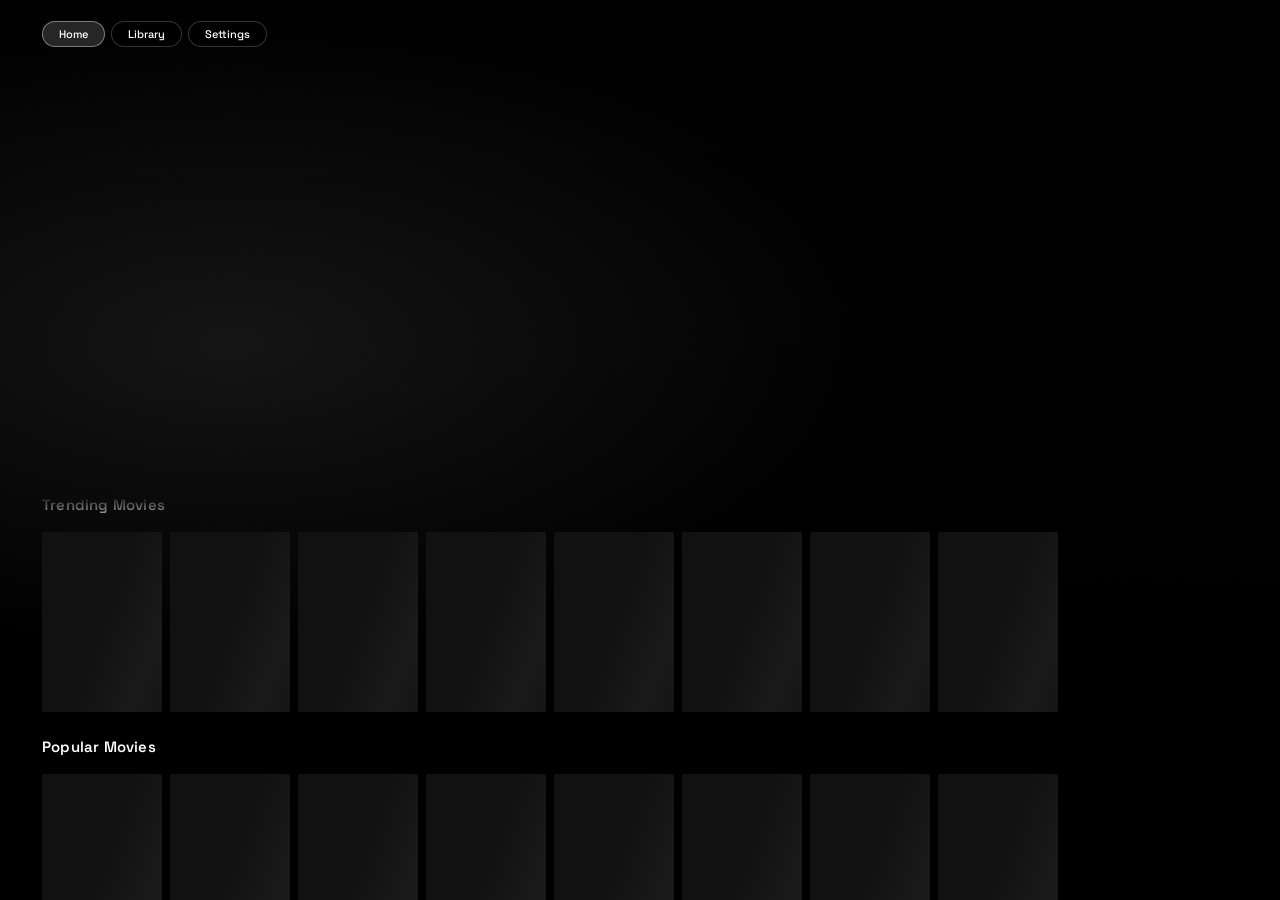
==== app/src/main/assets/index.html @ 2d1cd494 "Show backend tunnel and clean posters" ====
<!DOCTYPE html>
<html lang="en">
<head>
  <meta charset="UTF-8">
  <meta name="viewport" content="width=device-width, initial-scale=1.0">
  <title>ALEX</title>
  <link rel="preconnect" href="https://fonts.googleapis.com">
  <link rel="preconnect" href="https://fonts.gstatic.com" crossorigin>
  <link href="https://fonts.googleapis.com/css2?family=Space+Grotesk:wght@400;500;600;700&display=swap" rel="stylesheet">
  <link rel="stylesheet" href="style.css">
</head>
<body>

  <!-- Nav Pills -->
  <nav id="nav-bar">
    <button class="nav-pill focusable active" data-page="home">Home</button>
    <button class="nav-pill focusable" data-page="library">Library</button>
    <button class="nav-pill focusable" data-page="settings">Settings</button>
    <div id="library-status" class="nav-pill nav-status hidden" role="status" aria-live="polite"></div>
  </nav>

  <!-- Coming Soon Overlay -->
  <div id="coming-soon" class="hidden">
    <span>Coming Soon</span>
  </div>

  <!-- Settings Section -->
  <section id="settings-page" class="hidden">
    <div id="settings-list">
      <div class="settings-item settings-info focusable" id="settings-tunnel" data-action="info" tabindex="-1">
        <div class="settings-item-left">
          <div class="settings-item-title">Backend Tunnel</div>
          <div class="settings-item-desc" id="settings-tunnel-url">Not connected</div>
        </div>
      </div>
      <div class="settings-item focusable" id="settings-update" data-action="update" tabindex="-1">
        <div class="settings-item-left">
          <div class="settings-item-title">Update App</div>
          <div class="settings-item-desc">Download and install the latest version</div>
        </div>
        <button class="settings-action-btn" id="settings-update-btn">Download Update</button>
      </div>
      <div class="settings-item focusable" id="settings-refresh" data-action="refresh" tabindex="-1">
        <div class="settings-item-left">
          <div class="settings-item-title">Refresh Content</div>
          <div class="settings-item-desc">Clear cache and fetch the latest TMDB data</div>
        </div>
        <button class="settings-action-btn" id="settings-refresh-btn">Refresh Now</button>
      </div>
    </div>
  </section>

  <!-- Hero Section -->
  <section id="hero">
    <div id="hero-backdrop"></div>
    <div id="hero-gradient"></div>
    <div id="hero-content">
      <h1 id="hero-title"></h1>
      <div id="hero-meta"></div>
      <p id="hero-overview"></p>
    </div>
  </section>

  <!-- Content Rows -->
  <section id="content">
    <div class="row" data-row-id="trending">
      <h2 class="row-title">Trending Movies</h2>
      <div class="row-scroll"></div>
    </div>
    <div class="row" data-row-id="popular">
      <h2 class="row-title">Popular Movies</h2>
      <div class="row-scroll"></div>
    </div>
  </section>

  <!-- Library Section -->
  <section id="library" class="hidden" aria-label="Library">
    <div id="library-list" role="list"></div>
  </section>

  <script src="app.js"></script>
</body>
</html>
---- app/src/main/assets/style.css ----
/* ── Reset & Base ── */
*, *::before, *::after { margin: 0; padding: 0; box-sizing: border-box; font-family: inherit; }

:root {
  --bg: #000;
  --surface: #0a0a0a;
  --card: #111;
  --text: #fff;
  --text-dim: #888;
  --focus-ring: #fff;
  --radius: 2px;
}

html {
  font-size: 13px;
  overflow-x: hidden;
}

body {
  background: var(--bg);
  color: var(--text);
  font-family: 'Space Grotesk', sans-serif;
  overflow-x: hidden;
  -webkit-font-smoothing: antialiased;
}

/* Disable mouse cursor for TV feel — remove if testing on desktop */
/* body { cursor: none; } */

.hidden { display: none; }

/* ── Nav Pills ── */
#nav-bar {
  position: fixed;
  top: 21px;
  left: 42px;
  right: 42px;
  z-index: 30;
  display: flex;
  align-items: center;
  gap: 6px;
}

.nav-pill {
  padding: 5px 16px;
  border: 1px solid rgba(255,255,255,0.2);
  border-radius: 38px;
  background: rgba(0,0,0,0.4);
  color: var(--text);
  font-size: 0.85rem;
  font-weight: 500;
  cursor: pointer;
  outline: none;
  backdrop-filter: blur(6px);
  -webkit-backdrop-filter: blur(6px);
  transition: transform 0.12s cubic-bezier(0.25, 0.1, 0.25, 1), box-shadow 0.12s cubic-bezier(0.25, 0.1, 0.25, 1), background 0.12s cubic-bezier(0.25, 0.1, 0.25, 1), color 0.12s cubic-bezier(0.25, 0.1, 0.25, 1);
  will-change: transform, box-shadow, background, color;
}

.nav-pill.active {
  background: rgba(255,255,255,0.15);
  color: var(--text);
  border-color: rgba(255,255,255,0.4);
}

.nav-pill.focusable:focus {
  transform: scale(1.05);
  box-shadow: none;
  background: #fff;
  color: #000;
  border-color: #fff;
  backdrop-filter: none;
  -webkit-backdrop-filter: none;
}

.nav-status {
  margin-left: auto;
  cursor: default;
  pointer-events: none;
  color: var(--text-dim);
  border-color: rgba(255,255,255,0.12);
  background: rgba(255,255,255,0.08);
  max-width: 270px;
  white-space: nowrap;
  overflow: hidden;
  text-overflow: ellipsis;
}

/* ── Coming Soon ── */
#coming-soon {
  position: fixed;
  inset: 0;
  z-index: 20;
  display: flex;
  align-items: center;
  justify-content: center;
  background: var(--bg);
}

#coming-soon span {
  font-size: 1.6rem;
  font-weight: 600;
  color: var(--text-dim);
  letter-spacing: 1px;
}

#coming-soon.hidden {
  display: none;
}

/* ── Settings ── */
#settings-page {
  position: fixed;
  inset: 0;
  z-index: 2;
  padding: 66px 42px 18px;
  background: var(--bg);
}

#settings-list {
  margin-top: 12px;
  display: flex;
  flex-direction: column;
  gap: 8px;
}

.settings-item {
  display: flex;
  align-items: center;
  justify-content: space-between;
  padding: 14px 16px;
  border-radius: var(--radius);
  background: rgba(255,255,255,0.06);
  outline: none;
}

.settings-info {
  background: rgba(255,255,255,0.04);
}

.settings-item.focusable:focus {
  transform: none;
  box-shadow: inset 0 0 0 2px var(--focus-ring);
  background: rgba(255,255,255,0.1);
}

.settings-item-title {
  font-size: 1rem;
  font-weight: 600;
}

.settings-item-desc {
  font-size: 0.82rem;
  color: var(--text-dim);
  margin-top: 2px;
  word-break: break-all;
}

.settings-action-btn {
  padding: 6px 18px;
  border-radius: 20px;
  border: 1px solid rgba(255,255,255,0.25);
  background: rgba(255,255,255,0.1);
  color: #fff;
  font-size: 0.82rem;
  font-weight: 600;
  font-family: inherit;
  cursor: pointer;
  pointer-events: none;
}

.settings-action-btn:disabled {
  opacity: 0.5;
}

/* ── Library ── */
#library {
  position: fixed;
  inset: 0;
  z-index: 2;
  padding: 66px 42px 18px;
  background: var(--bg);
  overflow: hidden;
}

#library-list {
  height: calc(100vh - 84px);
  overflow-y: auto;
  scrollbar-width: none;
  will-change: scroll-position;
  transform: translateZ(0);
}

#library-list::-webkit-scrollbar { display: none; }

.library-item {
  display: flex;
  align-items: center;
  justify-content: space-between;
  gap: 10px;
  padding: 9px 12px;
  border-radius: var(--radius);
  background: rgba(255,255,255,0.06);
  margin-bottom: 6px;
  outline: none;
  will-change: transform, box-shadow;
}

.library-left {
  display: flex;
  align-items: center;
  gap: 9px;
  min-width: 0;
  flex: 1;
}

.library-icon {
  width: 18px;
  height: 18px;
  color: var(--text-dim);
  flex-shrink: 0;
  display: flex;
  align-items: center;
  justify-content: center;
}

.library-icon svg {
  width: 18px;
  height: 18px;
  display: block;
}

.library-name {
  font-size: 1rem;
  font-weight: 500;
  overflow: hidden;
  text-overflow: ellipsis;
  white-space: nowrap;
  flex: 1;
}

.library-meta {
  font-size: 0.85rem;
  color: var(--text-dim);
  flex-shrink: 0;
}

.library-item.focusable:focus {
  transform: none;
  box-shadow: inset 0 0 0 2px var(--focus-ring);
  background: rgba(255,255,255,0.1);
}


.library-empty {
  padding: 10px 12px;
  color: var(--text-dim);
  font-size: 0.95rem;
}


/* ── Hero ── */
#hero {
  position: fixed;
  top: 0;
  left: 0;
  width: 100%;
  height: 100vh;
  overflow: hidden;
  z-index: 0;
}

#hero-backdrop {
  position: absolute;
  inset: 0;
  background-size: cover;
  background-position: center 20%;
}

#hero-backdrop {
  transition: opacity 0.35s ease-out;
}
#hero-backdrop.fade-out { opacity: 0; }
#hero-backdrop.fade-in  { opacity: 1; }

#hero-gradient {
  position: absolute;
  inset: 0;
  background:
    radial-gradient(1100px 520px at 18% 38%, rgba(255,255,255,0.08), transparent 60%),
    linear-gradient(
      180deg,
      rgba(0,0,0,0.05) 0%,
      rgba(0,0,0,0.65) 42%,
      rgba(0,0,0,0.92) 72%,
      var(--bg) 100%
    );
}

#hero-gradient::after {
  content: "";
  position: absolute;
  inset: 0;
  background-image: repeating-radial-gradient(
    circle at 0 0,
    rgba(255,255,255,0.04) 0,
    rgba(255,255,255,0.04) 1px,
    transparent 1px,
    transparent 2px
  );
  opacity: 0.35;
  mix-blend-mode: soft-light;
  pointer-events: none;
}

#hero-content {
  position: absolute;
  bottom: 45vh;
  left: 42px;
  max-width: 560px;
  z-index: 2;
}

#hero-content {
  transition: opacity 0.2s ease;
}

#hero-title {
  font-size: 3.2rem;
  font-weight: 700;
  letter-spacing: -0.7px;
  line-height: 1.05;
  margin-bottom: 6px;
  text-shadow: 0 6px 18px rgba(0,0,0,0.6);
}

#hero-meta {
  display: flex;
  flex-wrap: wrap;
  align-items: center;
  gap: 4px;
  margin-bottom: 12px;
}

.hero-badge {
  display: inline-flex;
  align-items: center;
  padding: 0;
  border-radius: 0;
  font-size: 0.82rem;
  font-weight: 600;
  letter-spacing: 0.08em;
  text-transform: uppercase;
  backdrop-filter: none;
  -webkit-backdrop-filter: none;
}

.hero-badge + .hero-badge::before {
  content: "•";
  margin: 0 8px 0 6px;
  color: rgba(255,255,255,0.35);
}

.hero-year-badge {
  background: transparent;
  border: none;
  color: #fff;
}

.hero-rating-badge {
  background: transparent;
  border: none;
  color: #ffd23c;
  letter-spacing: 0.03em;
  text-transform: none;
}

.hero-genre-badge {
  background: transparent;
  border: none;
  color: rgba(255,255,255,0.75);
}

#hero-overview {
  font-size: 1rem;
  line-height: 1.55;
  color: rgba(255,255,255,0.82);
  display: -webkit-box;
  -webkit-line-clamp: 3;
  -webkit-box-orient: vertical;
  overflow: hidden;
  margin-bottom: 12px;
}

/* ── Content Rows ── */
#content {
  position: fixed;
  bottom: 0;
  left: 0;
  width: 100%;
  height: 45vh;
  z-index: 2;
  overflow-y: hidden;
  padding-bottom: 15px;
  mask-image: linear-gradient(to bottom, transparent 0%, black 8%);
  -webkit-mask-image: linear-gradient(to bottom, transparent 0%, black 8%);
}

.row {
  margin-bottom: 15px;
  overflow: visible;
}

.row-title {
  font-size: 1.15rem;
  font-weight: 600;
  padding: 0 42px 8px;
  letter-spacing: 0.2px;
}

.row-scroll {
  display: flex;
  gap: 8px;
  padding: 10px 42px;
  overflow-x: auto;
  overflow-y: visible;
  scrollbar-width: none;
  clip-path: inset(-15px -0px -15px -0px);
  position: relative;
  will-change: scroll-position;
  transform: translateZ(0);
  scroll-behavior: auto;
}

.row-scroll::-webkit-scrollbar { display: none; }

/* ── Movie Card ── */
.card {
  flex: 0 0 120px;
  border-radius: var(--radius);
  overflow: hidden;
  position: relative;
  outline: none;
  transition: transform 0.12s cubic-bezier(0.25, 0.1, 0.25, 1), box-shadow 0.12s cubic-bezier(0.25, 0.1, 0.25, 1);
  background: var(--card);
  will-change: transform, box-shadow;
  contain: layout style paint;
}

.card-poster {
  width: 100%;
  aspect-ratio: 2/3;
  object-fit: cover;
  display: block;
  border-radius: var(--radius);
}

/* ── Focus States (TV D-pad) ── */
.focusable:focus {
  transform: scale(1.08);
  box-shadow: 0 0 0 2px var(--focus-ring);
  z-index: 10;
}

/* ── Loading Skeleton ── */
.card.skeleton .card-poster {
  visibility: hidden;
}

.card.skeleton::before {
  content: '';
  position: absolute;
  inset: 0;
  background: linear-gradient(110deg, #111 30%, #1a1a1a 50%, #111 70%);
  background-size: 200% 100%;
  animation: shimmer 1.2s ease-in-out infinite;
  border-radius: var(--radius);
}

@keyframes shimmer {
  0%   { background-position: 200% 0; }
  100% { background-position: -200% 0; }
}
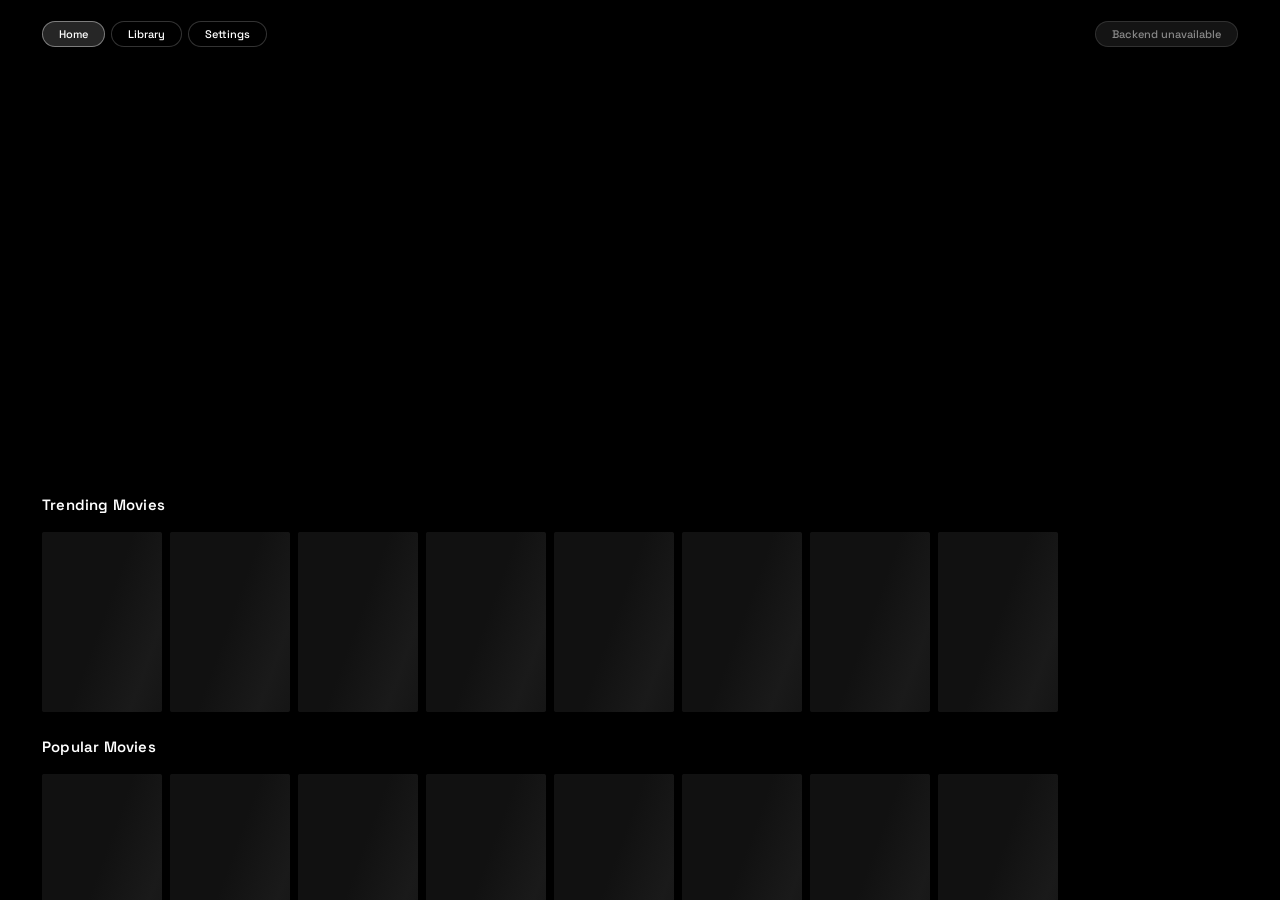
==== commit 5e8eba23: "Refactor WebView assets" ====
--- a/app/src/main/assets/index.html
+++ b/app/src/main/assets/index.html
@@ -27,7 +27,7 @@
   <!-- Settings Section -->
   <section id="settings-page" class="hidden">
     <div id="settings-list">
-      <div class="settings-item settings-info focusable" id="settings-tunnel" data-action="info" tabindex="-1">
+      <div class="settings-item focusable" id="settings-tunnel" data-action="info" tabindex="-1">
         <div class="settings-item-left">
           <div class="settings-item-title">Backend Tunnel</div>
           <div class="settings-item-desc" id="settings-tunnel-url">Not connected</div>
@@ -46,6 +46,13 @@
           <div class="settings-item-desc">Clear cache and fetch the latest TMDB data</div>
         </div>
         <button class="settings-action-btn" id="settings-refresh-btn">Refresh Now</button>
+      </div>
+      <div class="settings-item focusable" id="settings-history" data-action="clear-history" tabindex="-1">
+        <div class="settings-item-left">
+          <div class="settings-item-title">Playback History</div>
+          <div class="settings-item-desc" id="settings-history-desc">No playback history yet</div>
+        </div>
+        <button class="settings-action-btn" id="settings-history-btn">Clear History</button>
       </div>
     </div>
   </section>
@@ -75,9 +82,20 @@
 
   <!-- Library Section -->
   <section id="library" class="hidden" aria-label="Library">
+    <div id="library-breadcrumbs" aria-label="Library path"></div>
     <div id="library-list" role="list"></div>
   </section>
 
+  <script src="config.js"></script>
+  <script src="state.js"></script>
+  <script src="native-bridge.js"></script>
+  <script src="backend.js"></script>
+  <script src="tmdb.js"></script>
+  <script src="hero.js"></script>
+  <script src="library.js"></script>
+  <script src="settings.js"></script>
+  <script src="home.js"></script>
+  <script src="navigation.js"></script>
   <script src="app.js"></script>
 </body>
 </html>
--- a/app/src/main/assets/style.css
+++ b/app/src/main/assets/style.css
@@ -53,8 +53,7 @@
   outline: none;
   backdrop-filter: blur(6px);
   -webkit-backdrop-filter: blur(6px);
-  transition: transform 0.12s cubic-bezier(0.25, 0.1, 0.25, 1), box-shadow 0.12s cubic-bezier(0.25, 0.1, 0.25, 1), background 0.12s cubic-bezier(0.25, 0.1, 0.25, 1), color 0.12s cubic-bezier(0.25, 0.1, 0.25, 1);
-  will-change: transform, box-shadow, background, color;
+  transition: transform 0.12s cubic-bezier(0.25, 0.1, 0.25, 1), background 0.12s cubic-bezier(0.25, 0.1, 0.25, 1), color 0.12s cubic-bezier(0.25, 0.1, 0.25, 1), border-color 0.12s cubic-bezier(0.25, 0.1, 0.25, 1);
 }
 
 .nav-pill.active {
@@ -183,11 +182,25 @@
   overflow: hidden;
 }
 
+#library-breadcrumbs {
+  margin-bottom: 10px;
+}
+
+#library-breadcrumbs .library-item {
+  width: 100%;
+  margin-bottom: 0;
+}
+
+#library-breadcrumbs .library-name {
+  overflow: hidden;
+  text-overflow: ellipsis;
+  white-space: nowrap;
+}
+
 #library-list {
-  height: calc(100vh - 84px);
+  height: calc(100vh - 120px);
   overflow-y: auto;
   scrollbar-width: none;
-  will-change: scroll-position;
   transform: translateZ(0);
 }
 
@@ -203,13 +216,22 @@
   background: rgba(255,255,255,0.06);
   margin-bottom: 6px;
   outline: none;
-  will-change: transform, box-shadow;
+  transition: background 0.12s ease, outline-color 0.12s ease;
 }
 
 .library-left {
   display: flex;
   align-items: center;
   gap: 9px;
+  min-width: 0;
+  flex: 1;
+}
+
+.library-content {
+  display: flex;
+  flex-direction: column;
+  justify-content: center;
+  gap: 6px;
   min-width: 0;
   flex: 1;
 }
@@ -236,7 +258,21 @@
   overflow: hidden;
   text-overflow: ellipsis;
   white-space: nowrap;
-  flex: 1;
+  min-width: 0;
+}
+
+.library-progress {
+  width: 100%;
+  height: 2px;
+  border-radius: 999px;
+  background: rgba(255,255,255,0.14);
+  overflow: hidden;
+}
+
+.library-progress-fill {
+  height: 100%;
+  border-radius: inherit;
+  background: rgba(255,255,255,0.95);
 }
 
 .library-meta {
@@ -247,7 +283,8 @@
 
 .library-item.focusable:focus {
   transform: none;
-  box-shadow: inset 0 0 0 2px var(--focus-ring);
+  outline: 2px solid var(--focus-ring);
+  outline-offset: -2px;
   background: rgba(255,255,255,0.1);
 }
 
@@ -272,7 +309,10 @@
 
 #hero-backdrop {
   position: absolute;
-  inset: 0;
+  top: 0;
+  right: 0;
+  width: 70%;
+  height: 100%;
   background-size: cover;
   background-position: center 20%;
 }
@@ -287,30 +327,21 @@
   position: absolute;
   inset: 0;
   background:
-    radial-gradient(1100px 520px at 18% 38%, rgba(255,255,255,0.08), transparent 60%),
+    linear-gradient(
+      90deg,
+      var(--bg) 0%,
+      var(--bg) 28%,
+      rgba(0,0,0,0.85) 38%,
+      rgba(0,0,0,0.4) 55%,
+      transparent 75%
+    ),
     linear-gradient(
       180deg,
       rgba(0,0,0,0.05) 0%,
-      rgba(0,0,0,0.65) 42%,
-      rgba(0,0,0,0.92) 72%,
+      rgba(0,0,0,0.55) 50%,
+      rgba(0,0,0,0.92) 75%,
       var(--bg) 100%
     );
-}
-
-#hero-gradient::after {
-  content: "";
-  position: absolute;
-  inset: 0;
-  background-image: repeating-radial-gradient(
-    circle at 0 0,
-    rgba(255,255,255,0.04) 0,
-    rgba(255,255,255,0.04) 1px,
-    transparent 1px,
-    transparent 2px
-  );
-  opacity: 0.35;
-  mix-blend-mode: soft-light;
-  pointer-events: none;
 }
 
 #hero-content {
@@ -402,8 +433,6 @@
   z-index: 2;
   overflow-y: hidden;
   padding-bottom: 15px;
-  mask-image: linear-gradient(to bottom, transparent 0%, black 8%);
-  -webkit-mask-image: linear-gradient(to bottom, transparent 0%, black 8%);
 }
 
 .row {
@@ -427,7 +456,6 @@
   scrollbar-width: none;
   clip-path: inset(-15px -0px -15px -0px);
   position: relative;
-  will-change: scroll-position;
   transform: translateZ(0);
   scroll-behavior: auto;
 }
@@ -443,7 +471,6 @@
   outline: none;
   transition: transform 0.12s cubic-bezier(0.25, 0.1, 0.25, 1), box-shadow 0.12s cubic-bezier(0.25, 0.1, 0.25, 1);
   background: var(--card);
-  will-change: transform, box-shadow;
   contain: layout style paint;
 }
 
@@ -453,13 +480,29 @@
   object-fit: cover;
   display: block;
   border-radius: var(--radius);
+  opacity: 1;
+  transform: scale(1);
+  transition: opacity 0.24s ease-out, transform 0.32s ease-out;
+}
+
+.card-poster.is-loading {
+  opacity: 0;
+  transform: scale(1.03);
+}
+
+.card-poster.is-loaded {
+  opacity: 1;
+  transform: scale(1);
 }
 
 /* ── Focus States (TV D-pad) ── */
 .focusable:focus {
   transform: scale(1.08);
+  z-index: 10;
+}
+
+.card.focusable:focus {
   box-shadow: 0 0 0 2px var(--focus-ring);
-  z-index: 10;
 }
 
 /* ── Loading Skeleton ── */
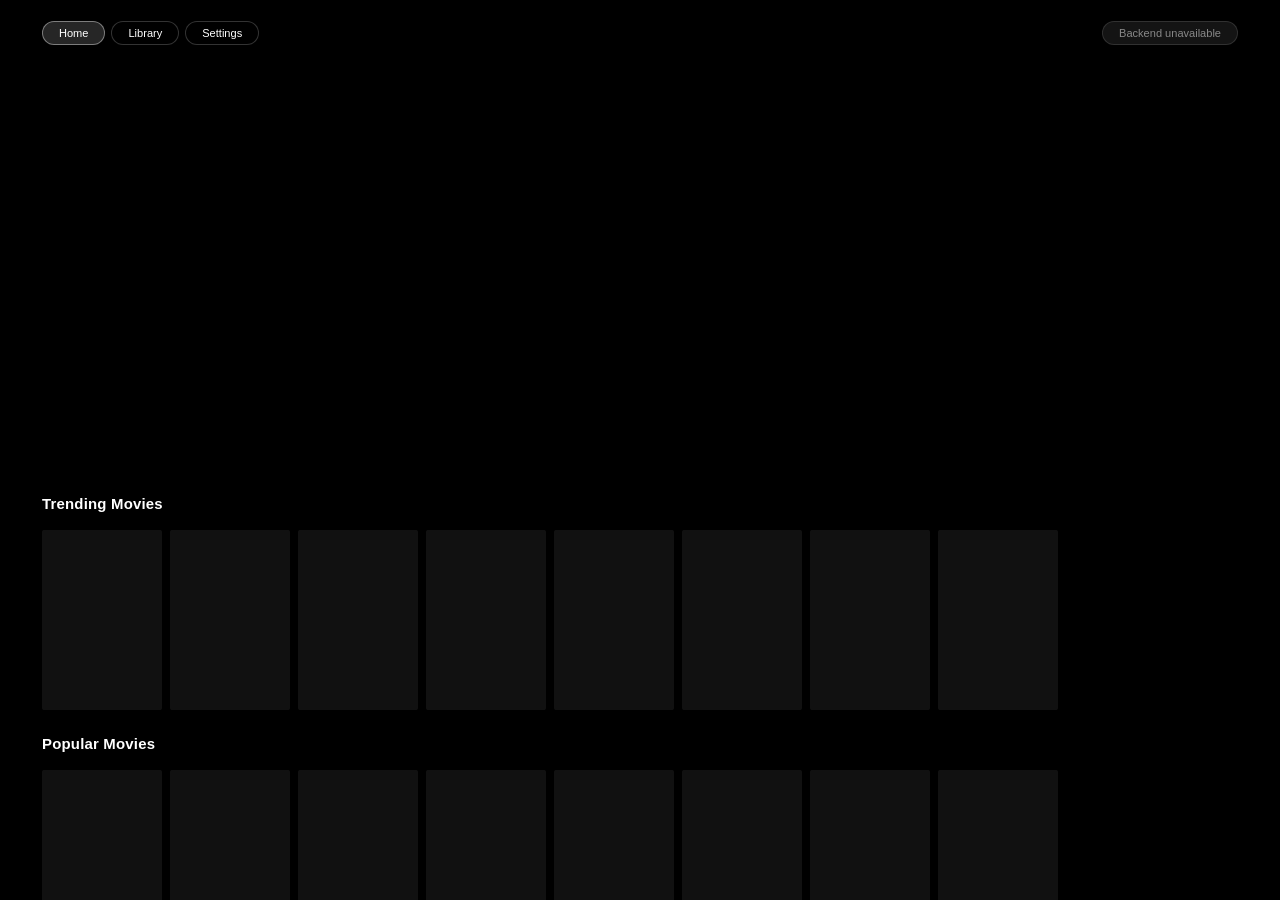
==== commit 4543cd20: "Switch WebView font to SF Pro Rounded Bundle SF Pro Rounded locally (Regular, Medium, Semibold, Bold" ====
--- a/app/src/main/assets/index.html
+++ b/app/src/main/assets/index.html
@@ -4,9 +4,6 @@
   <meta charset="UTF-8">
   <meta name="viewport" content="width=device-width, initial-scale=1.0">
   <title>ALEX</title>
-  <link rel="preconnect" href="https://fonts.googleapis.com">
-  <link rel="preconnect" href="https://fonts.gstatic.com" crossorigin>
-  <link href="https://fonts.googleapis.com/css2?family=Space+Grotesk:wght@400;500;600;700&display=swap" rel="stylesheet">
   <link rel="stylesheet" href="style.css">
 </head>
 <body>
--- a/app/src/main/assets/style.css
+++ b/app/src/main/assets/style.css
@@ -1,3 +1,29 @@
+/* ── Font ── */
+@font-face {
+  font-family: 'SF Pro Rounded';
+  src: url('fonts/SF-Pro-Rounded-Regular.otf') format('opentype');
+  font-weight: 400;
+  font-style: normal;
+}
+@font-face {
+  font-family: 'SF Pro Rounded';
+  src: url('fonts/SF-Pro-Rounded-Medium.otf') format('opentype');
+  font-weight: 500;
+  font-style: normal;
+}
+@font-face {
+  font-family: 'SF Pro Rounded';
+  src: url('fonts/SF-Pro-Rounded-Semibold.otf') format('opentype');
+  font-weight: 600;
+  font-style: normal;
+}
+@font-face {
+  font-family: 'SF Pro Rounded';
+  src: url('fonts/SF-Pro-Rounded-Bold.otf') format('opentype');
+  font-weight: 700;
+  font-style: normal;
+}
+
 /* ── Reset & Base ── */
 *, *::before, *::after { margin: 0; padding: 0; box-sizing: border-box; font-family: inherit; }
 
@@ -19,7 +45,7 @@
 body {
   background: var(--bg);
   color: var(--text);
-  font-family: 'Space Grotesk', sans-serif;
+  font-family: 'SF Pro Rounded', sans-serif;
   overflow-x: hidden;
   -webkit-font-smoothing: antialiased;
 }
@@ -514,13 +540,6 @@
   content: '';
   position: absolute;
   inset: 0;
-  background: linear-gradient(110deg, #111 30%, #1a1a1a 50%, #111 70%);
-  background-size: 200% 100%;
-  animation: shimmer 1.2s ease-in-out infinite;
+  background: #111;
   border-radius: var(--radius);
 }
-
-@keyframes shimmer {
-  0%   { background-position: 200% 0; }
-  100% { background-position: -200% 0; }
-}
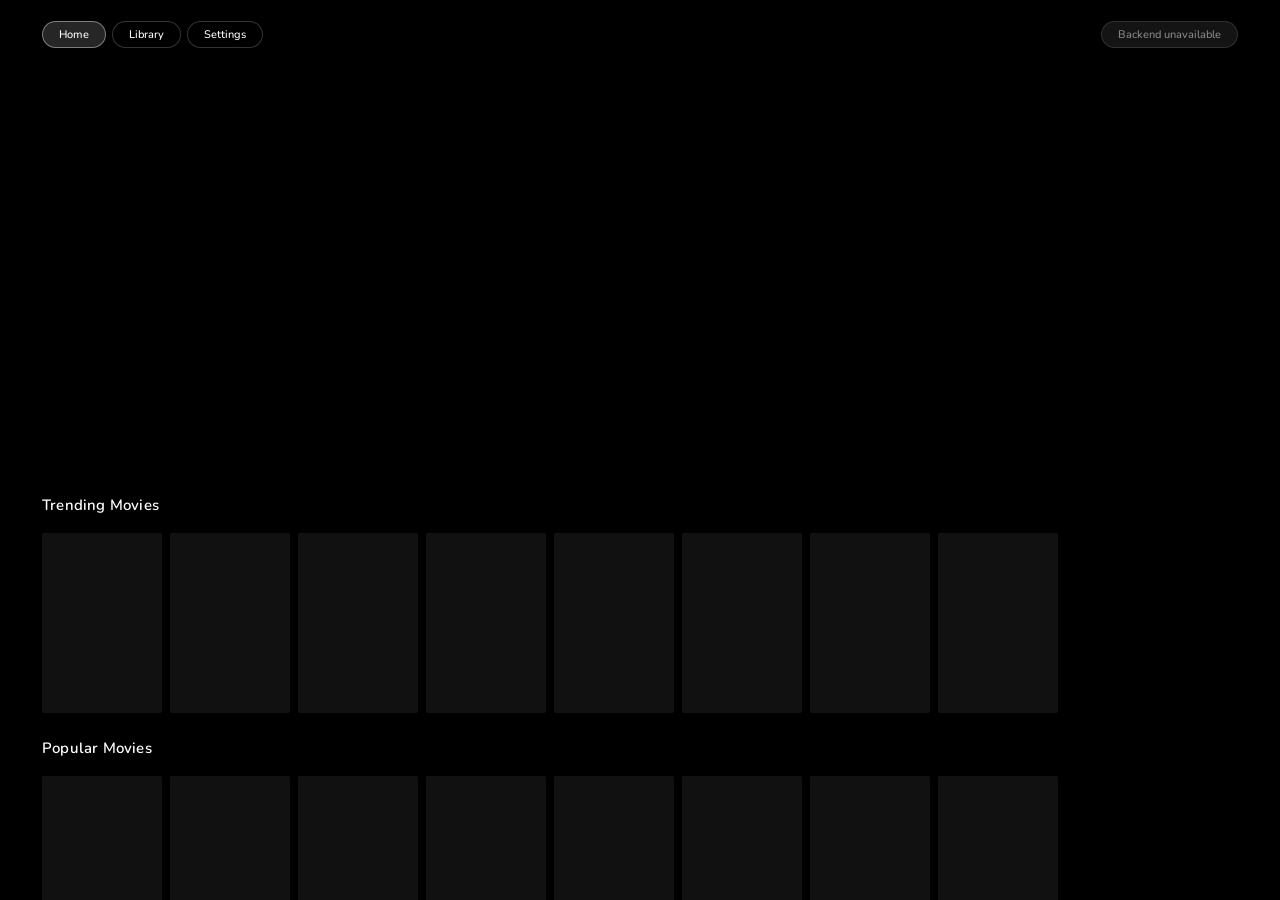
==== commit 8a25de00: "Replace bundled SF Pro Rounded with Google Fonts Nunito for WebView Removed ~24 MB of bundled OTF fo" ====
--- a/app/src/main/assets/index.html
+++ b/app/src/main/assets/index.html
@@ -4,6 +4,9 @@
   <meta charset="UTF-8">
   <meta name="viewport" content="width=device-width, initial-scale=1.0">
   <title>ALEX</title>
+  <link rel="preconnect" href="https://fonts.googleapis.com">
+  <link rel="preconnect" href="https://fonts.gstatic.com" crossorigin>
+  <link href="https://fonts.googleapis.com/css2?family=Nunito:wght@400;500;600;700&display=swap" rel="stylesheet">
   <link rel="stylesheet" href="style.css">
 </head>
 <body>
--- a/app/src/main/assets/style.css
+++ b/app/src/main/assets/style.css
@@ -1,29 +1,3 @@
-/* ── Font ── */
-@font-face {
-  font-family: 'SF Pro Rounded';
-  src: url('fonts/SF-Pro-Rounded-Regular.otf') format('opentype');
-  font-weight: 400;
-  font-style: normal;
-}
-@font-face {
-  font-family: 'SF Pro Rounded';
-  src: url('fonts/SF-Pro-Rounded-Medium.otf') format('opentype');
-  font-weight: 500;
-  font-style: normal;
-}
-@font-face {
-  font-family: 'SF Pro Rounded';
-  src: url('fonts/SF-Pro-Rounded-Semibold.otf') format('opentype');
-  font-weight: 600;
-  font-style: normal;
-}
-@font-face {
-  font-family: 'SF Pro Rounded';
-  src: url('fonts/SF-Pro-Rounded-Bold.otf') format('opentype');
-  font-weight: 700;
-  font-style: normal;
-}
-
 /* ── Reset & Base ── */
 *, *::before, *::after { margin: 0; padding: 0; box-sizing: border-box; font-family: inherit; }
 
@@ -45,7 +19,7 @@
 body {
   background: var(--bg);
   color: var(--text);
-  font-family: 'SF Pro Rounded', sans-serif;
+  font-family: 'Nunito', sans-serif;
   overflow-x: hidden;
   -webkit-font-smoothing: antialiased;
 }
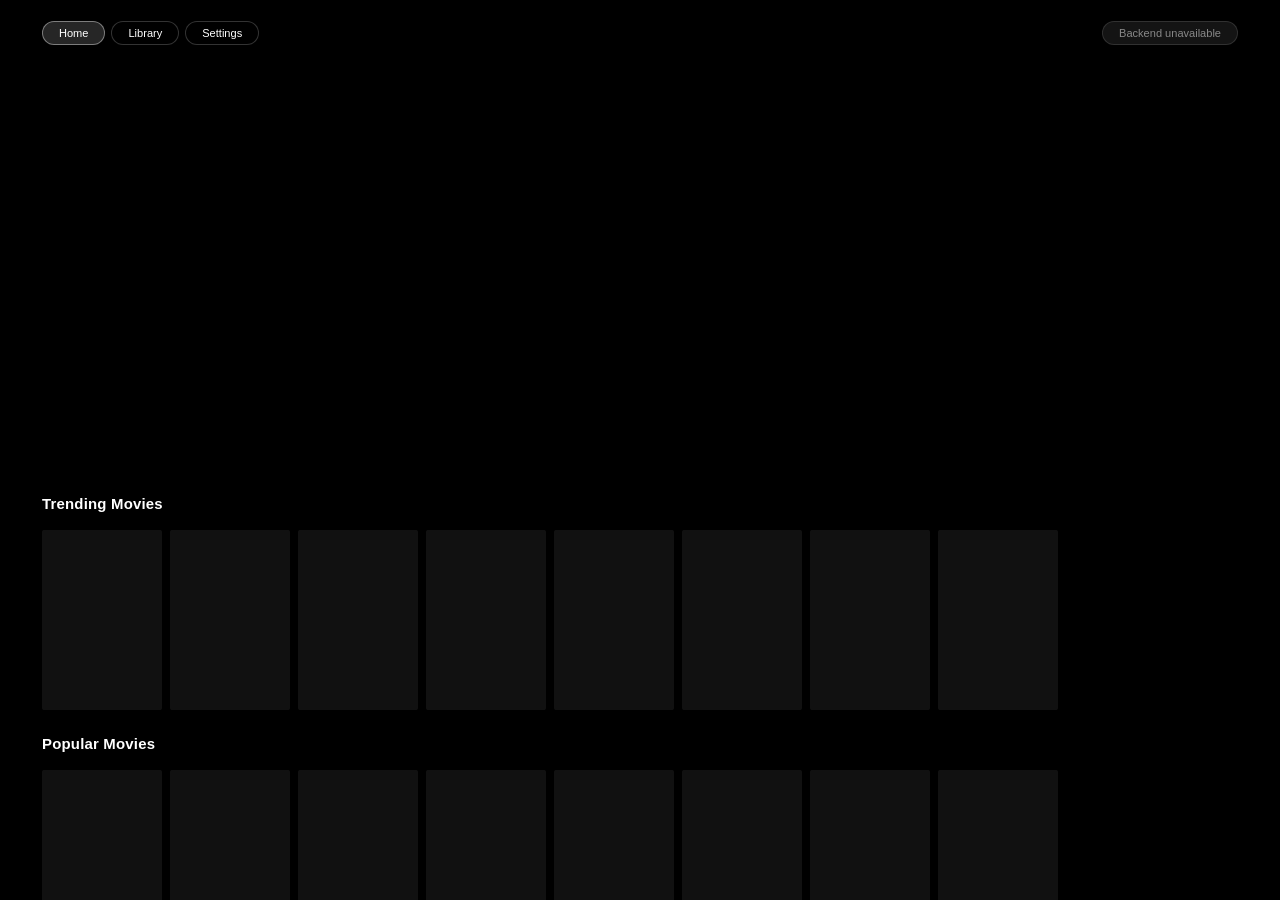
==== commit 1758a948: "Switch WebView to Google Sans and remove unused Light font weight" ====
--- a/app/src/main/assets/index.html
+++ b/app/src/main/assets/index.html
@@ -6,7 +6,7 @@
   <title>ALEX</title>
   <link rel="preconnect" href="https://fonts.googleapis.com">
   <link rel="preconnect" href="https://fonts.gstatic.com" crossorigin>
-  <link href="https://fonts.googleapis.com/css2?family=Nunito:wght@400;500;600;700&display=swap" rel="stylesheet">
+  <link href="https://fonts.googleapis.com/css2?family=Google+Sans:wght@400;500;700&display=swap" rel="stylesheet">
   <link rel="stylesheet" href="style.css">
 </head>
 <body>
--- a/app/src/main/assets/style.css
+++ b/app/src/main/assets/style.css
@@ -19,7 +19,7 @@
 body {
   background: var(--bg);
   color: var(--text);
-  font-family: 'Nunito', sans-serif;
+  font-family: 'Google Sans', sans-serif;
   overflow-x: hidden;
   -webkit-font-smoothing: antialiased;
 }
